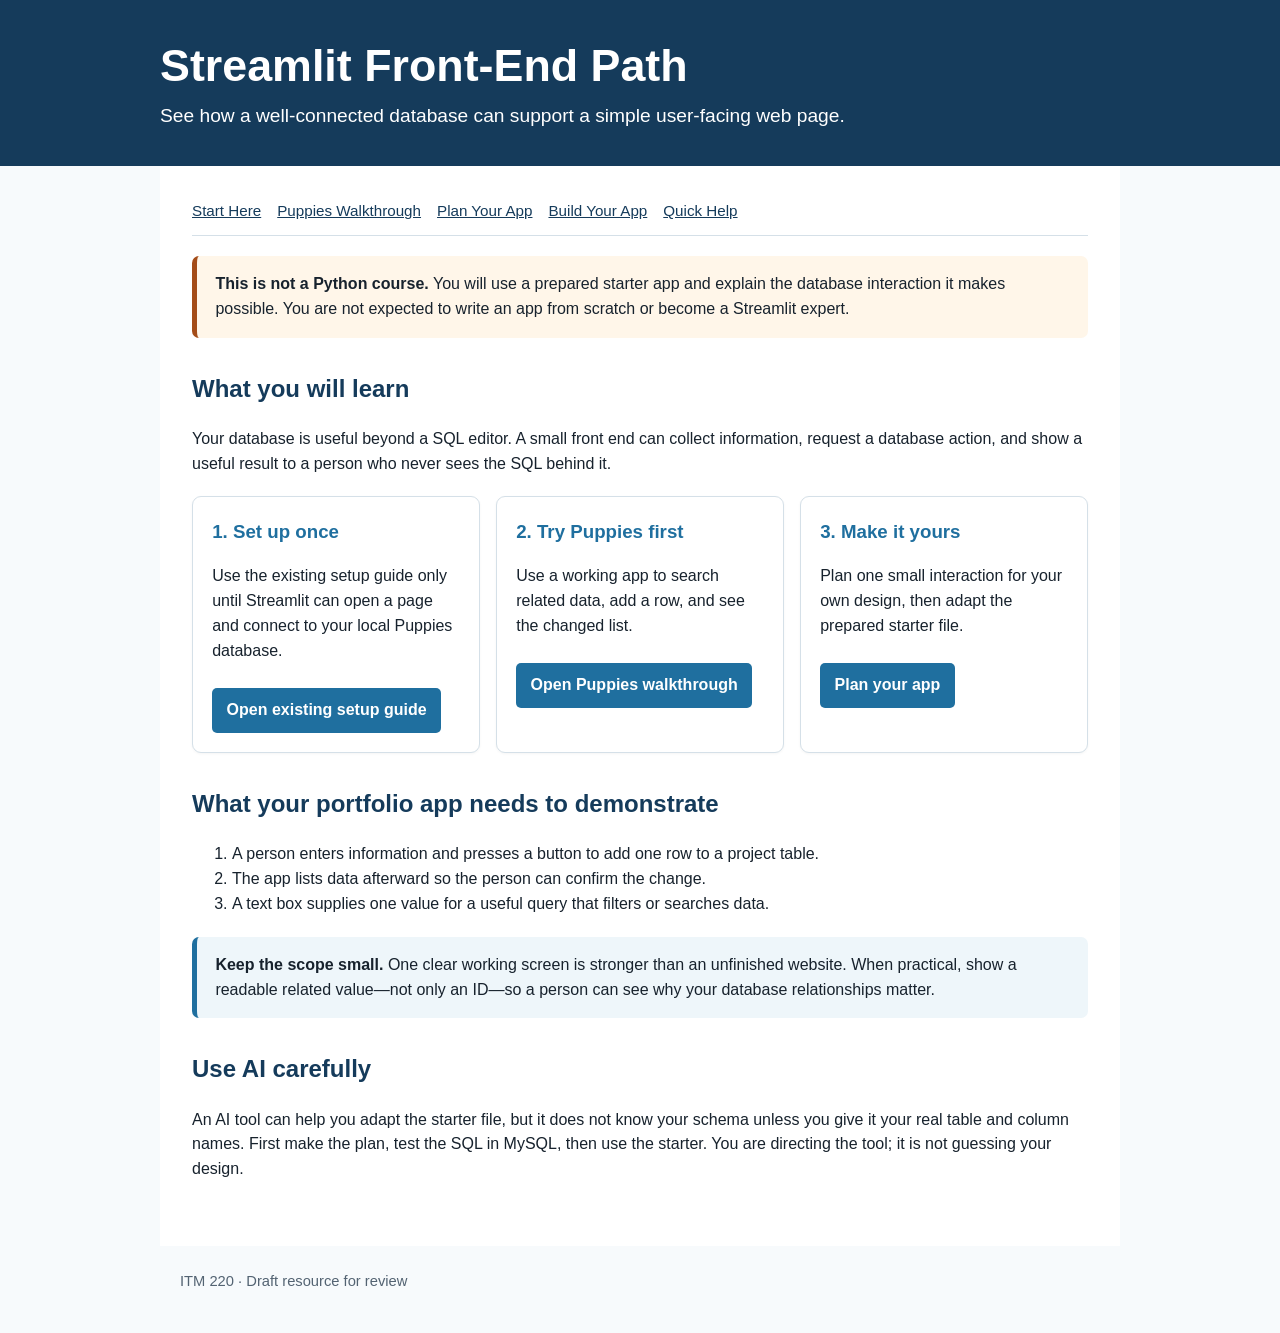
==== docs/portfolio-project/streamlit/index.html @ 6d9a18aa "Add Streamlit portfolio guide drafts" ====
<!doctype html>
<html lang="en"><head><meta charset="utf-8"><meta name="viewport" content="width=device-width, initial-scale=1"><title>ITM 220 Streamlit Front-End Path</title><link rel="stylesheet" href="style.css"></head>
<body><header><div><h1>Streamlit Front-End Path</h1><p class="lead">See how a well-connected database can support a simple user-facing web page.</p></div></header>
<main><nav><a href="index.html">Start Here</a><a href="puppies-walkthrough.html">Puppies Walkthrough</a><a href="plan-your-app.html">Plan Your App</a><a href="build-your-app.html">Build Your App</a><a href="quick-help.html">Quick Help</a></nav>
<div class="notice"><strong>This is not a Python course.</strong> You will use a prepared starter app and explain the database interaction it makes possible. You are not expected to write an app from scratch or become a Streamlit expert.</div>
<h2>What you will learn</h2><p>Your database is useful beyond a SQL editor. A small front end can collect information, request a database action, and show a useful result to a person who never sees the SQL behind it.</p>
<div class="cards"><section class="card"><h3>1. Set up once</h3><p>Use the existing setup guide only until Streamlit can open a page and connect to your local Puppies database.</p><a class="button" href="https://docs.google.com/document/d/1yvVtupVTbzNU26dzpMY9J9HYWhuZ-o8DmA2WIcC627M/edit?usp=sharing">Open existing setup guide</a></section><section class="card"><h3>2. Try Puppies first</h3><p>Use a working app to search related data, add a row, and see the changed list.</p><a class="button" href="puppies-walkthrough.html">Open Puppies walkthrough</a></section><section class="card"><h3>3. Make it yours</h3><p>Plan one small interaction for your own design, then adapt the prepared starter file.</p><a class="button" href="plan-your-app.html">Plan your app</a></section></div>
<h2>What your portfolio app needs to demonstrate</h2><ol><li>A person enters information and presses a button to add one row to a project table.</li><li>The app lists data afterward so the person can confirm the change.</li><li>A text box supplies one value for a useful query that filters or searches data.</li></ol>
<div class="tip"><strong>Keep the scope small.</strong> One clear working screen is stronger than an unfinished website. When practical, show a readable related value—not only an ID—so a person can see why your database relationships matter.</div>
<h2>Use AI carefully</h2><p>An AI tool can help you adapt the starter file, but it does not know your schema unless you give it your real table and column names. First make the plan, test the SQL in MySQL, then use the starter. You are directing the tool; it is not guessing your design.</p>
</main><footer>ITM 220 &middot; Draft resource for review</footer></body></html>
---- docs/portfolio-project/streamlit/style.css ----
:root { --navy:#153b5b; --blue:#1f6f9f; --light:#eef6fa; --ink:#17222d; --muted:#536372; --line:#d5e0e8; --accent:#a44c18; }
* { box-sizing:border-box; }
body { margin:0; font-family:Arial, Helvetica, sans-serif; color:var(--ink); background:#f7fafc; line-height:1.55; }
header { background:var(--navy); color:white; padding:2.5rem 1.25rem 2rem; }
header > div, main, footer { max-width:960px; margin:auto; }
h1 { font-size:clamp(1.9rem,4vw,2.8rem); margin:0 0 .6rem; line-height:1.15; }
h2 { color:var(--navy); margin-top:2rem; }
h3 { color:var(--blue); margin-top:1.4rem; }
p.lead { font-size:1.2rem; max-width:760px; margin:.2rem 0; }
main { background:white; padding:1.25rem 2rem 3rem; min-height:72vh; }
nav { font-size:.95rem; padding:.8rem 0; border-bottom:1px solid var(--line); }
nav a { color:var(--navy); margin-right:1rem; white-space:nowrap; }
a { color:#075f99; }
.notice, .tip { padding:1rem 1.15rem; border-radius:7px; margin:1.25rem 0; }
.notice { background:#fff6e9; border-left:5px solid var(--accent); }
.tip { background:var(--light); border-left:5px solid var(--blue); }
.steps { counter-reset:steps; padding-left:0; list-style:none; }
.steps > li { counter-increment:steps; padding:.6rem 0 .6rem 3rem; position:relative; border-bottom:1px solid var(--line); }
.steps > li::before { content:counter(steps); position:absolute; left:0; top:.58rem; width:2rem; height:2rem; border-radius:50%; color:white; background:var(--blue); text-align:center; line-height:2rem; font-weight:bold; }
.cards { display:grid; grid-template-columns:repeat(auto-fit,minmax(220px,1fr)); gap:1rem; margin:1.25rem 0; }
.card { border:1px solid var(--line); border-radius:9px; padding:1.2rem; background:white; box-shadow:0 1px 3px #0000000b; }
.card h3 { margin-top:0; }
.button { display:inline-block; background:var(--blue); color:white; border-radius:5px; padding:.65rem .9rem; margin-top:.5rem; text-decoration:none; font-weight:bold; }
code, pre { font-family:Consolas, "Courier New", monospace; }
code { background:#f1f4f6; padding:.1rem .25rem; border-radius:3px; }
pre { background:#142331; color:#eef6fa; border-radius:7px; padding:1rem; overflow:auto; white-space:pre-wrap; }
table { border-collapse:collapse; width:100%; margin:1rem 0; }
th,td { border:1px solid var(--line); padding:.65rem; text-align:left; vertical-align:top; }
th { background:var(--light); }
footer { color:var(--muted); padding:1.5rem 1.25rem 2.5rem; font-size:.92rem; }
@media (max-width:650px) { main { padding:1rem 1.1rem 2rem; } nav a { display:inline-block; margin:.25rem .6rem .25rem 0; } }
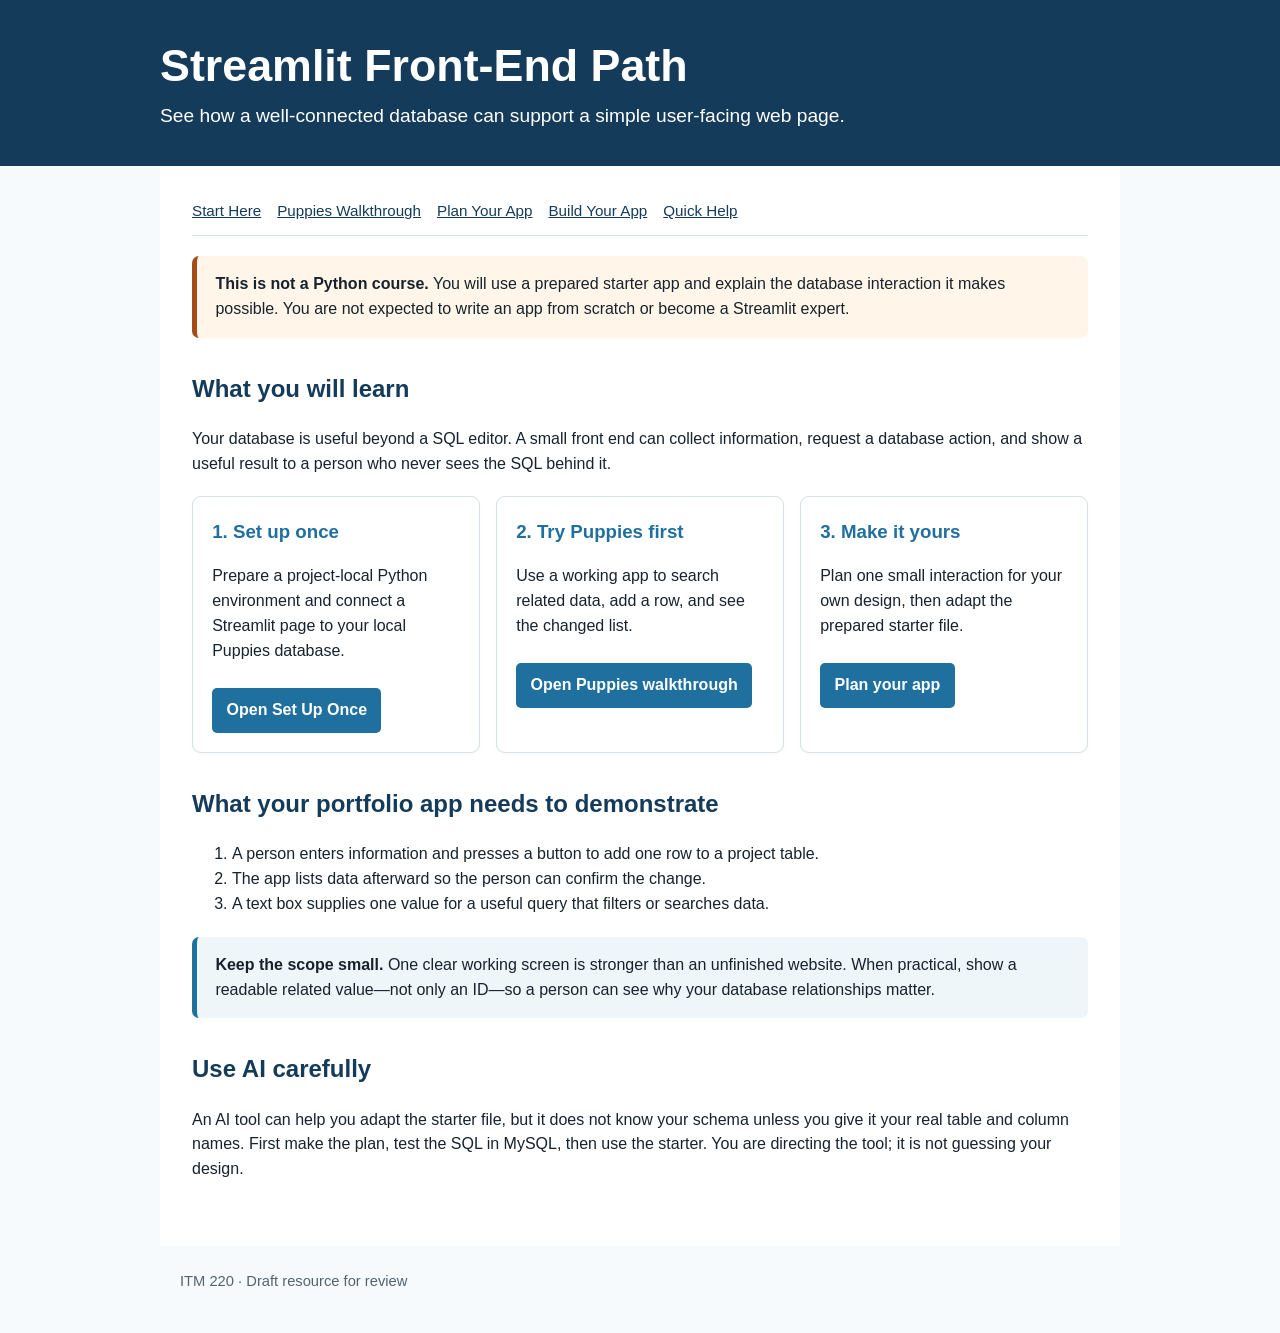
==== commit 7550c14c: "Add cross-platform Streamlit setup guide" ====
--- a/docs/portfolio-project/streamlit/index.html
+++ b/docs/portfolio-project/streamlit/index.html
@@ -4,7 +4,7 @@
 <main><nav><a href="index.html">Start Here</a><a href="puppies-walkthrough.html">Puppies Walkthrough</a><a href="plan-your-app.html">Plan Your App</a><a href="build-your-app.html">Build Your App</a><a href="quick-help.html">Quick Help</a></nav>
 <div class="notice"><strong>This is not a Python course.</strong> You will use a prepared starter app and explain the database interaction it makes possible. You are not expected to write an app from scratch or become a Streamlit expert.</div>
 <h2>What you will learn</h2><p>Your database is useful beyond a SQL editor. A small front end can collect information, request a database action, and show a useful result to a person who never sees the SQL behind it.</p>
-<div class="cards"><section class="card"><h3>1. Set up once</h3><p>Use the existing setup guide only until Streamlit can open a page and connect to your local Puppies database.</p><a class="button" href="https://docs.google.com/document/d/1yvVtupVTbzNU26dzpMY9J9HYWhuZ-o8DmA2WIcC627M/edit?usp=sharing">Open existing setup guide</a></section><section class="card"><h3>2. Try Puppies first</h3><p>Use a working app to search related data, add a row, and see the changed list.</p><a class="button" href="puppies-walkthrough.html">Open Puppies walkthrough</a></section><section class="card"><h3>3. Make it yours</h3><p>Plan one small interaction for your own design, then adapt the prepared starter file.</p><a class="button" href="plan-your-app.html">Plan your app</a></section></div>
+<div class="cards"><section class="card"><h3>1. Set up once</h3><p>Prepare a project-local Python environment and connect a Streamlit page to your local Puppies database.</p><a class="button" href="set-up-once.html">Open Set Up Once</a></section><section class="card"><h3>2. Try Puppies first</h3><p>Use a working app to search related data, add a row, and see the changed list.</p><a class="button" href="puppies-walkthrough.html">Open Puppies walkthrough</a></section><section class="card"><h3>3. Make it yours</h3><p>Plan one small interaction for your own design, then adapt the prepared starter file.</p><a class="button" href="plan-your-app.html">Plan your app</a></section></div>
 <h2>What your portfolio app needs to demonstrate</h2><ol><li>A person enters information and presses a button to add one row to a project table.</li><li>The app lists data afterward so the person can confirm the change.</li><li>A text box supplies one value for a useful query that filters or searches data.</li></ol>
 <div class="tip"><strong>Keep the scope small.</strong> One clear working screen is stronger than an unfinished website. When practical, show a readable related value—not only an ID—so a person can see why your database relationships matter.</div>
 <h2>Use AI carefully</h2><p>An AI tool can help you adapt the starter file, but it does not know your schema unless you give it your real table and column names. First make the plan, test the SQL in MySQL, then use the starter. You are directing the tool; it is not guessing your design.</p>
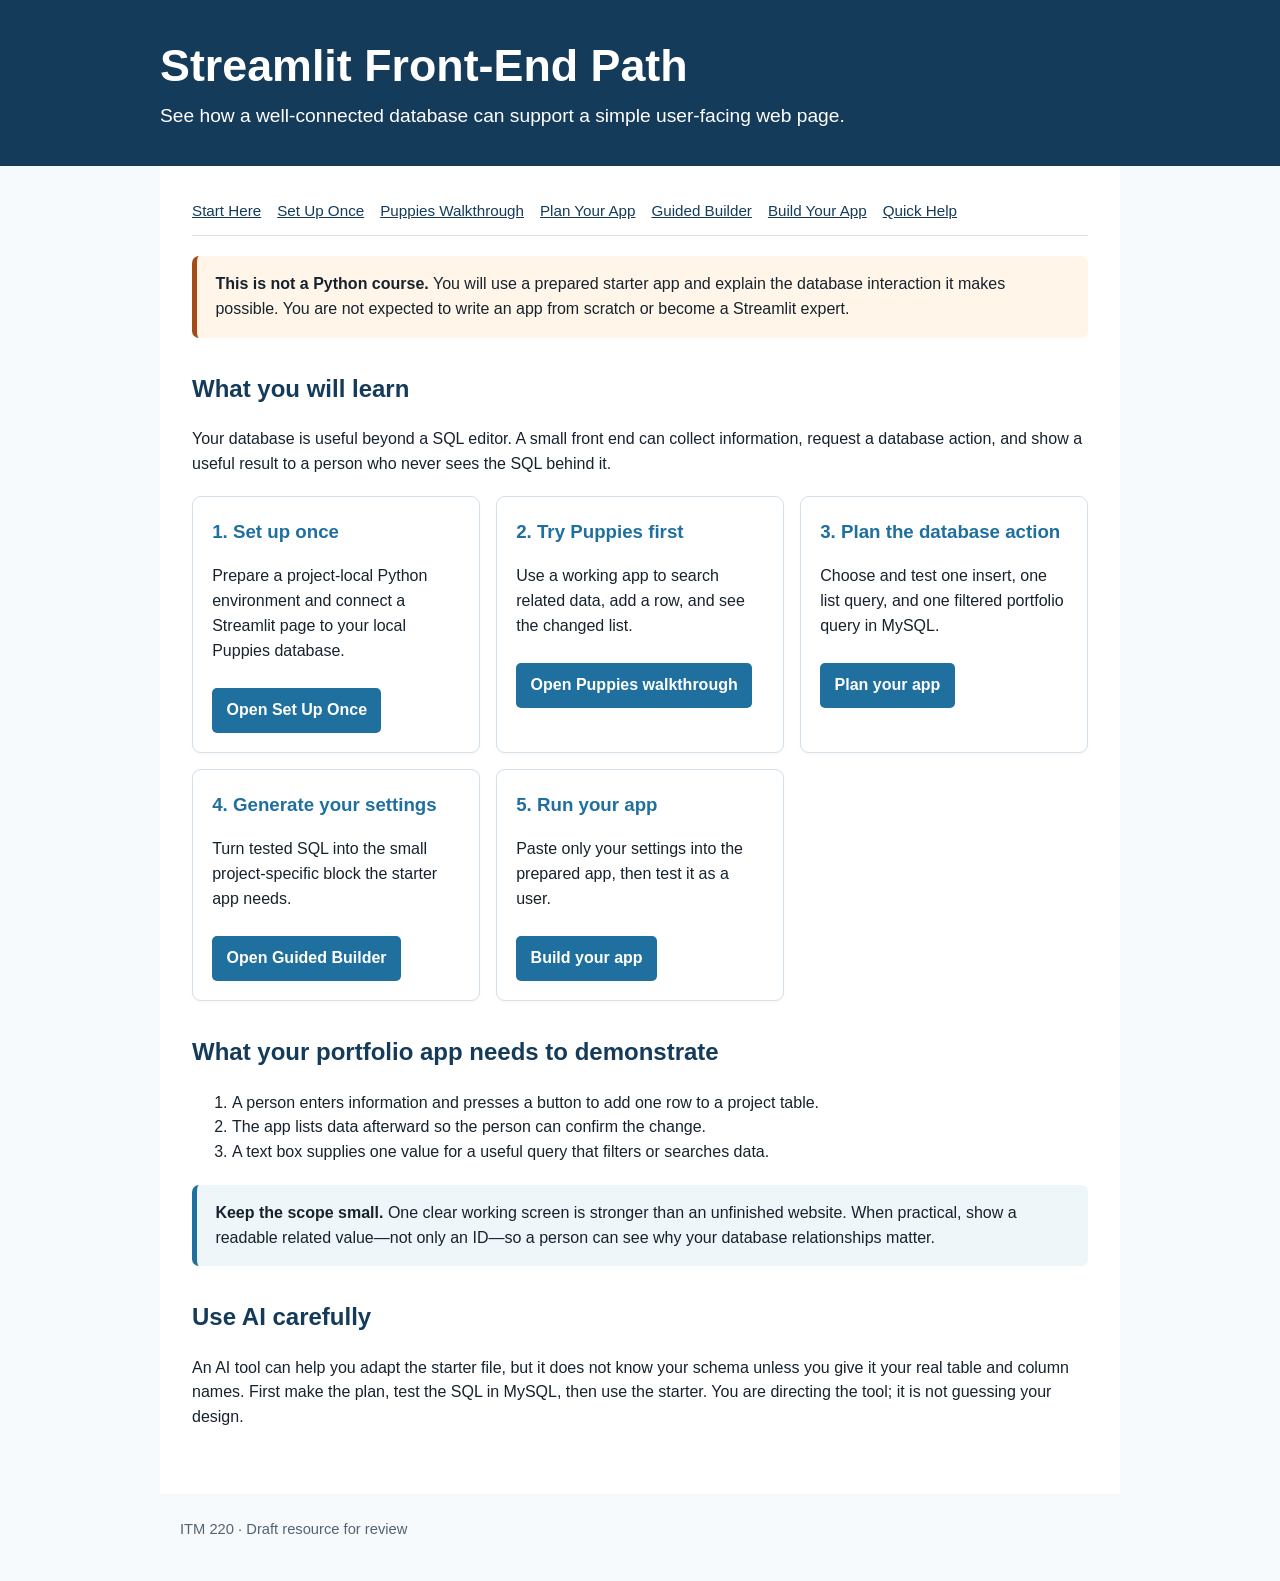
==== commit a7d0d06e: "Add guided Streamlit project builder" ====
--- a/docs/portfolio-project/streamlit/index.html
+++ b/docs/portfolio-project/streamlit/index.html
@@ -1,10 +1,10 @@
 <!doctype html>
 <html lang="en"><head><meta charset="utf-8"><meta name="viewport" content="width=device-width, initial-scale=1"><title>ITM 220 Streamlit Front-End Path</title><link rel="stylesheet" href="style.css"></head>
 <body><header><div><h1>Streamlit Front-End Path</h1><p class="lead">See how a well-connected database can support a simple user-facing web page.</p></div></header>
-<main><nav><a href="index.html">Start Here</a><a href="puppies-walkthrough.html">Puppies Walkthrough</a><a href="plan-your-app.html">Plan Your App</a><a href="build-your-app.html">Build Your App</a><a href="quick-help.html">Quick Help</a></nav>
+<main><nav><a href="index.html">Start Here</a><a href="set-up-once.html">Set Up Once</a><a href="puppies-walkthrough.html">Puppies Walkthrough</a><a href="plan-your-app.html">Plan Your App</a><a href="guided-builder.html">Guided Builder</a><a href="build-your-app.html">Build Your App</a><a href="quick-help.html">Quick Help</a></nav>
 <div class="notice"><strong>This is not a Python course.</strong> You will use a prepared starter app and explain the database interaction it makes possible. You are not expected to write an app from scratch or become a Streamlit expert.</div>
 <h2>What you will learn</h2><p>Your database is useful beyond a SQL editor. A small front end can collect information, request a database action, and show a useful result to a person who never sees the SQL behind it.</p>
-<div class="cards"><section class="card"><h3>1. Set up once</h3><p>Prepare a project-local Python environment and connect a Streamlit page to your local Puppies database.</p><a class="button" href="set-up-once.html">Open Set Up Once</a></section><section class="card"><h3>2. Try Puppies first</h3><p>Use a working app to search related data, add a row, and see the changed list.</p><a class="button" href="puppies-walkthrough.html">Open Puppies walkthrough</a></section><section class="card"><h3>3. Make it yours</h3><p>Plan one small interaction for your own design, then adapt the prepared starter file.</p><a class="button" href="plan-your-app.html">Plan your app</a></section></div>
+<div class="cards"><section class="card"><h3>1. Set up once</h3><p>Prepare a project-local Python environment and connect a Streamlit page to your local Puppies database.</p><a class="button" href="set-up-once.html">Open Set Up Once</a></section><section class="card"><h3>2. Try Puppies first</h3><p>Use a working app to search related data, add a row, and see the changed list.</p><a class="button" href="puppies-walkthrough.html">Open Puppies walkthrough</a></section><section class="card"><h3>3. Plan the database action</h3><p>Choose and test one insert, one list query, and one filtered portfolio query in MySQL.</p><a class="button" href="plan-your-app.html">Plan your app</a></section><section class="card"><h3>4. Generate your settings</h3><p>Turn tested SQL into the small project-specific block the starter app needs.</p><a class="button" href="guided-builder.html">Open Guided Builder</a></section><section class="card"><h3>5. Run your app</h3><p>Paste only your settings into the prepared app, then test it as a user.</p><a class="button" href="build-your-app.html">Build your app</a></section></div>
 <h2>What your portfolio app needs to demonstrate</h2><ol><li>A person enters information and presses a button to add one row to a project table.</li><li>The app lists data afterward so the person can confirm the change.</li><li>A text box supplies one value for a useful query that filters or searches data.</li></ol>
 <div class="tip"><strong>Keep the scope small.</strong> One clear working screen is stronger than an unfinished website. When practical, show a readable related value—not only an ID—so a person can see why your database relationships matter.</div>
 <h2>Use AI carefully</h2><p>An AI tool can help you adapt the starter file, but it does not know your schema unless you give it your real table and column names. First make the plan, test the SQL in MySQL, then use the starter. You are directing the tool; it is not guessing your design.</p>
--- a/docs/portfolio-project/streamlit/style.css
+++ b/docs/portfolio-project/streamlit/style.css
@@ -21,6 +21,13 @@
 .card { border:1px solid var(--line); border-radius:9px; padding:1.2rem; background:white; box-shadow:0 1px 3px #0000000b; }
 .card h3 { margin-top:0; }
 .button { display:inline-block; background:var(--blue); color:white; border-radius:5px; padding:.65rem .9rem; margin-top:.5rem; text-decoration:none; font-weight:bold; }
+label { display:block; font-weight:bold; margin:.75rem 0 .25rem; }
+input, textarea, select { width:100%; font:inherit; padding:.55rem; border:1px solid #9db1c0; border-radius:5px; background:white; }
+textarea { min-height:7rem; resize:vertical; }
+button { background:var(--blue); color:white; border:0; border-radius:5px; padding:.65rem .9rem; font:inherit; font-weight:bold; margin:.75rem .5rem .25rem 0; cursor:pointer; }
+.form-grid { display:grid; grid-template-columns:repeat(auto-fit,minmax(250px,1fr)); gap:0 1rem; }
+.form-grid .wide { grid-column:1 / -1; }
+.output { margin-top:1rem; }
 code, pre { font-family:Consolas, "Courier New", monospace; }
 code { background:#f1f4f6; padding:.1rem .25rem; border-radius:3px; }
 pre { background:#142331; color:#eef6fa; border-radius:7px; padding:1rem; overflow:auto; white-space:pre-wrap; }
